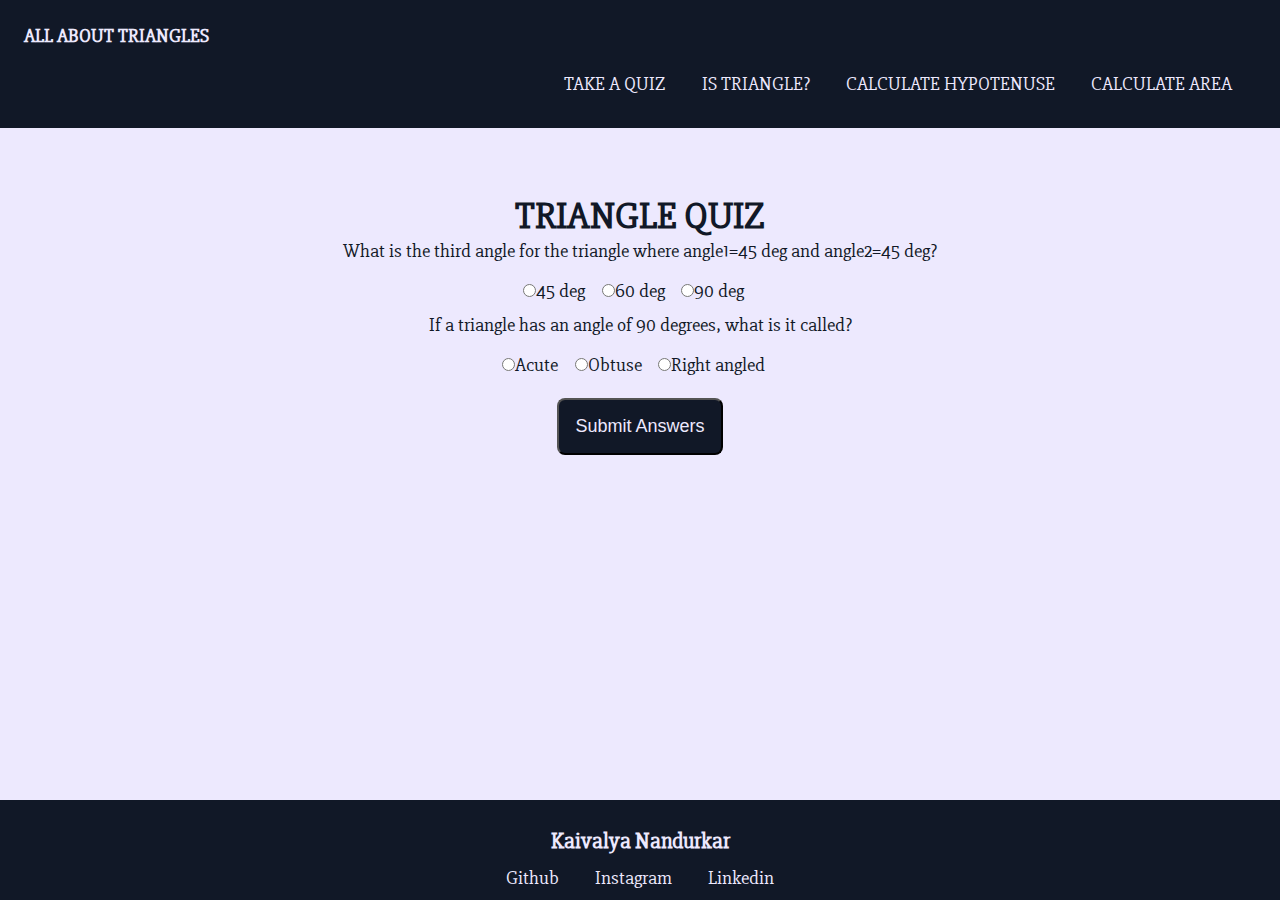
==== index.html @ ecbed1bb "docs: changed file name" ====
<!DOCTYPE html>
<html lang="en">
<head>
    <meta charset="UTF-8">
    <meta http-equiv="X-UA-Compatible" content="IE=edge">
    <meta name="viewport" content="width=device-width, initial-scale=1.0">
    <title>Triangle Quiz</title>
    <link rel="stylesheet" href="style.css">
</head>
<body>
    <header>
        <nav class="navigation container">
            <div class = "nav-heading">ALL ABOUT TRIANGLES</div>
                <ul class="nav-pills">
                    <li class="nav-links">
                        <a class= "link " href="/index.html">TAKE A QUIZ</a>
                    </li>
                    <li class="nav-links">
                        <a class= "link " href="/istriangle.html">IS TRIANGLE?</a>
                    </li>
                    <li class="nav-links">
                        <a class= "link " href="/hypotenuse.html">CALCULATE HYPOTENUSE</a>
                    </li>
                    <li class="nav-links">
                        <a class= "link" href="/area.html">CALCULATE AREA</a>
                    </li>
                </ul>
            </div>
        </nav>  
    </header>
    <main>
    <h1>TRIANGLE QUIZ</h1>
    <form class="quiz-form">
        <div class="question-container">
            <p>What is the third angle for the triangle where angle1=45 deg and angle2=45 deg?</p>
           <label><input type="radio" name="question1" value="45 deg">45 deg</label>
           <label><input type="radio" name="question1" value="60 deg">60 deg</label>
           <label><input type="radio" name="question1" value="90 deg">90 deg</label>
        </div>
       

        <div class="question-container">
            <p>If a triangle has an angle of 90 degrees, what is it called?</p>
           <label><input type="radio" name="question2" value="Acute">Acute</label>
           <label><input type="radio" name="question2" value="Obtuse">Obtuse</label>
           <label><input type="radio" name="question2" value="Right angled">Right angled</label>
        </div>
         </form>
         <button id="submit-answer-btn">Submit Answers</button> 
         <div id="output"></div>
        </main>




         <footer>
            <h3 class=" footer-heading">Kaivalya Nandurkar</h3>
            <ul>
                <li class="footer-links">
                    <a class="link" href="https://github.com/kaivalyanandurkar" target="_blank">Github</a>
                </li>
                <li class ="footer-links">
                   <a class="link" href="https://www.instagram.com/kaivalya_121/?utm_medium=copy_link_" target="_blank">Instagram</a>
               </li>
               <li class = "footer-links">
                   <a class="link" href="https://www.linkedin.com/in/kaivalya-nandurkar-5a5597192" target="_blank">Linkedin</a>
               </li>
            </ul>
        </footer>



    <script src="quiz.js"></script>
    
</body>
</html>
---- style.css ----
@import url('https://fonts.googleapis.com/css2?family=Slabo+27px&display=swap');

:root {
    --primary-color:#EDE9FE;
    --secondary-color: #111827
}

* {
    margin: 0;
    padding: 0;
    box-sizing: border-box;
    
}

body {
    background-color: var(--primary-color);
    color:#111827;
    font-family: 'Slabo 27px', serif;
    font-size: 1.2rem;
    font-weight: 100;
    color:var(--secondary-color);
}

nav {
    background-color: var(--secondary-color);
    padding: 1rem;
}
.nav-pills {
    text-align: right;
    padding: 1rem;
}
.nav-heading {
    color: var(--primary-color);
    text-align: left;
    padding: 0.5rem;
    font-weight: bold;

}

.nav-links , .footer-links {
    display: inline;
    margin: 1rem;
  
}

.link {
    color:var(--primary-color);
    text-decoration: none;
  
}
 
main {
    text-align: center;
    margin: auto;
    max-width: 80%;
    margin-top:4rem;
}
 h1{
     margin-top: 2rem;
     text-align: center;
 }

.quiz-triangle {
    margin-top: 2rem;
}
.quiz-container{
    margin-bottom: 2rem;
}

p {
    color:var(--secondary-color);
    margin-bottom: 1rem;
}
button {
    background-color: var(--secondary-color);
    color: var(--primary-color);
    border-radius: 00.5rem;
    display:block;
    margin:auto;
    font-size: large;
    margin-top:0.7rem;
    padding: 1rem;

}
label{
    color:var(--secondary-color);
    margin-right:0.8rem;
    
}
.question{
    font-weight: 600;
}
.formula{
    margin-top:0.5rem;
}
 #show-message {
  color: var(--secondary-color);   
 }
  
input{
    margin-bottom: 1rem;
}

.side-input, #angle-input, .side-input
{
    background-color: var(--primary-color);
    margin-top: 0.5rem;
    margin-bottom: 1rem;
    border-color: var(--secondary-color);
    border-radius:0.3rem;
    width: 50%;
    font-size:medium;
    padding: 0.5rem;
    border-width:0.2rem;
  
}

.label-input , .side-input{
    display: block;
    margin-top : 2rem;
    margin: auto;
   

}
 footer {
     background-color: var(--secondary-color);
     width:100%;
     text-align: center;
     margin-top: 5rem;
     padding: 1rem;
     position: absolute;
     bottom: 0;
     height: 100px;
 }

.footer-heading{
    color: var(--primary-color);
    padding: 0.7rem;
}

.side{
    margin: auto;
    display: block;
    text-align: center;
}

.formula{
   text-align: center;}

   #output{
       text-align: center;
       margin-top: 2rem;
       
      
   }
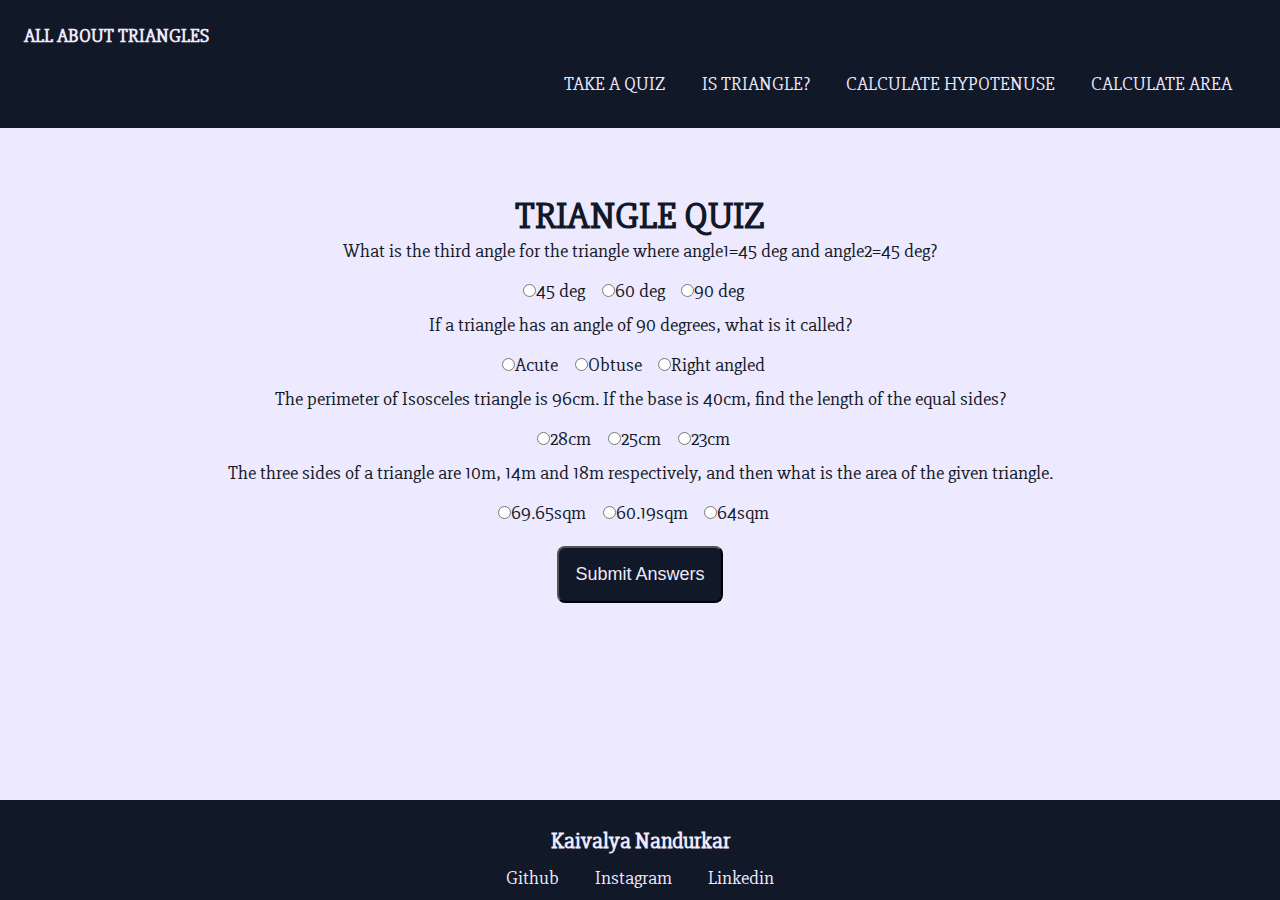
==== commit 0310a19e: "docs: added few quiz questions" ====
--- a/index.html
+++ b/index.html
@@ -45,6 +45,25 @@
            <label><input type="radio" name="question2" value="Obtuse">Obtuse</label>
            <label><input type="radio" name="question2" value="Right angled">Right angled</label>
         </div>
+
+        <div class="question-container">
+            <p>The perimeter of Isosceles triangle is 96cm. If the base is 40cm, find the length of the equal sides?</p>
+           <label><input type="radio" name="question3" value="Acute">28cm</label>
+           <label><input type="radio" name="question3" value="Obtuse">25cm</label>
+           <label><input type="radio" name="question3" value="Right angled">23cm</label>
+        </div>
+
+        <div class="question-container">
+            <p>The three sides of a triangle are 10m, 14m and 18m respectively, and then what is the area of the given triangle.</p>
+           <label><input type="radio" name="question4" value="Acute">69.65sqm</label>
+           <label><input type="radio" name="question4" value="Obtuse">60.19sqm</label>
+           <label><input type="radio" name="question4" value="Right angled">64sqm</label>
+        </div>
+
+       
+
+        
+
          </form>
          <button id="submit-answer-btn">Submit Answers</button> 
          <div id="output"></div>
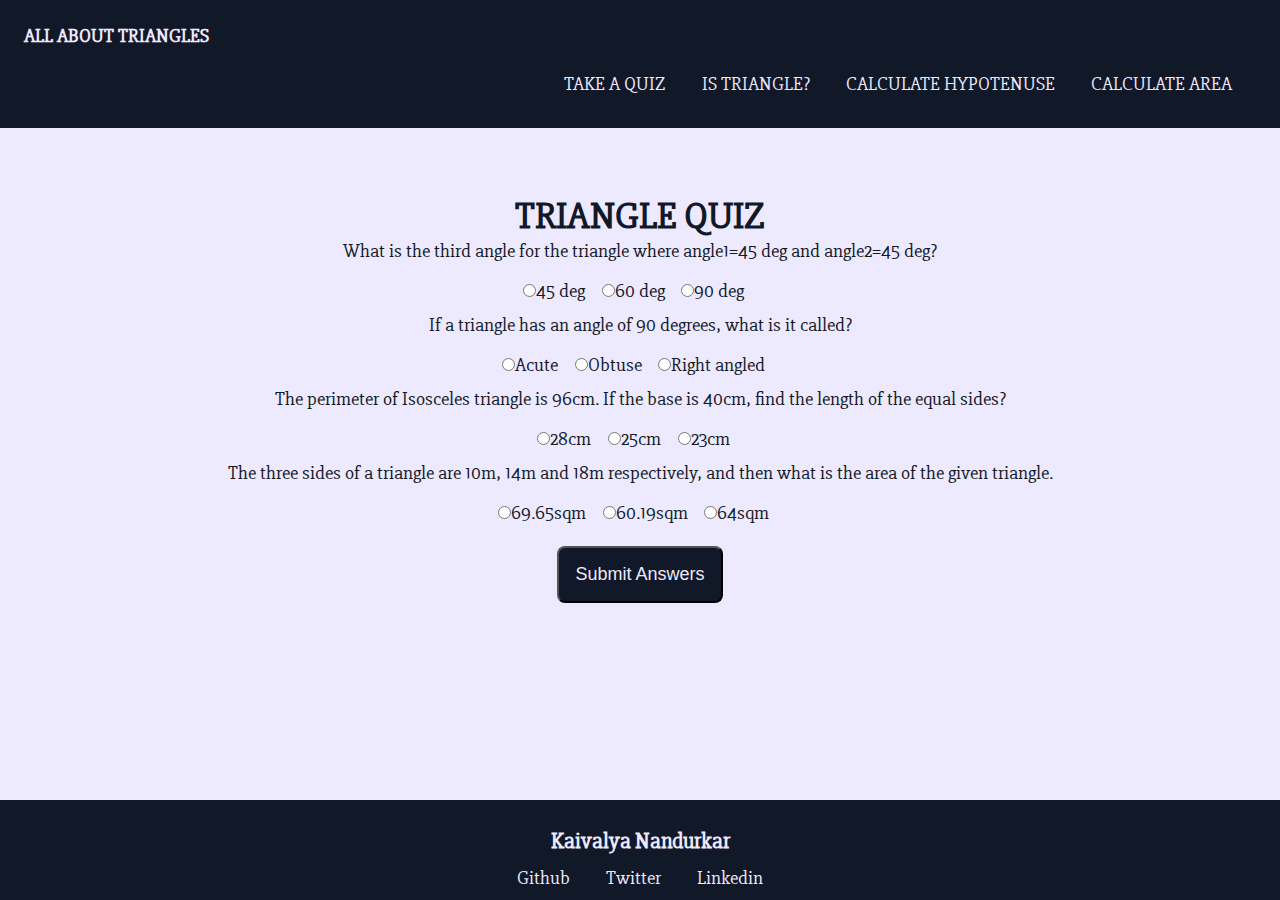
==== commit 7727b33a: "docs: added twitter account link in footer" ====
--- a/index.html
+++ b/index.html
@@ -79,7 +79,7 @@
                     <a class="link" href="https://github.com/kaivalyanandurkar" target="_blank">Github</a>
                 </li>
                 <li class ="footer-links">
-                   <a class="link" href="https://www.instagram.com/kaivalya_121/?utm_medium=copy_link_" target="_blank">Instagram</a>
+                   <a class="link" href="https://twitter.com/Kaivalya121" target="_blank">Twitter</a>
                </li>
                <li class = "footer-links">
                    <a class="link" href="https://www.linkedin.com/in/kaivalya-nandurkar-5a5597192" target="_blank">Linkedin</a>
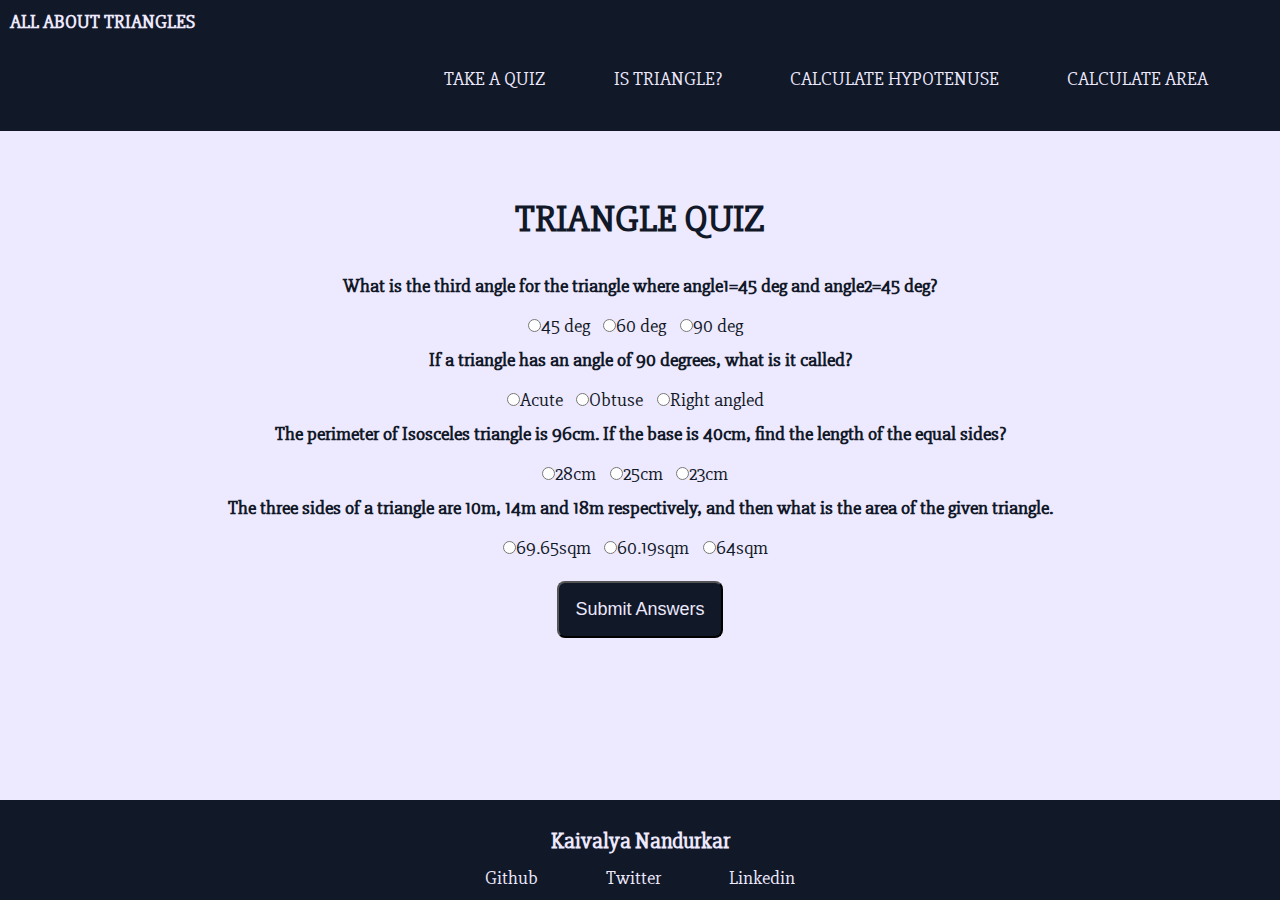
==== commit 1a067095: "style: changed few styles" ====
--- a/index.html
+++ b/index.html
@@ -29,10 +29,10 @@
         </nav>  
     </header>
     <main>
-    <h1>TRIANGLE QUIZ</h1>
+    <h1  id="head">TRIANGLE QUIZ</h1>
     <form class="quiz-form">
         <div class="question-container">
-            <p>What is the third angle for the triangle where angle1=45 deg and angle2=45 deg?</p>
+            <p class="question">What is the third angle for the triangle where angle1=45 deg and angle2=45 deg?</p>
            <label><input type="radio" name="question1" value="45 deg">45 deg</label>
            <label><input type="radio" name="question1" value="60 deg">60 deg</label>
            <label><input type="radio" name="question1" value="90 deg">90 deg</label>
@@ -40,21 +40,21 @@
        
 
         <div class="question-container">
-            <p>If a triangle has an angle of 90 degrees, what is it called?</p>
+            <p class="question">If a triangle has an angle of 90 degrees, what is it called?</p>
            <label><input type="radio" name="question2" value="Acute">Acute</label>
            <label><input type="radio" name="question2" value="Obtuse">Obtuse</label>
            <label><input type="radio" name="question2" value="Right angled">Right angled</label>
         </div>
 
         <div class="question-container">
-            <p>The perimeter of Isosceles triangle is 96cm. If the base is 40cm, find the length of the equal sides?</p>
+            <p class="question">The perimeter of Isosceles triangle is 96cm. If the base is 40cm, find the length of the equal sides?</p>
            <label><input type="radio" name="question3" value="Acute">28cm</label>
            <label><input type="radio" name="question3" value="Obtuse">25cm</label>
            <label><input type="radio" name="question3" value="Right angled">23cm</label>
         </div>
 
         <div class="question-container">
-            <p>The three sides of a triangle are 10m, 14m and 18m respectively, and then what is the area of the given triangle.</p>
+            <p class="question">The three sides of a triangle are 10m, 14m and 18m respectively, and then what is the area of the given triangle.</p>
            <label><input type="radio" name="question4" value="Acute">69.65sqm</label>
            <label><input type="radio" name="question4" value="Obtuse">60.19sqm</label>
            <label><input type="radio" name="question4" value="Right angled">64sqm</label>
--- a/style.css
+++ b/style.css
@@ -21,25 +21,29 @@
     color:var(--secondary-color);
 }
 
+#head{
+    margin-bottom: 2rem;
+}
+
 nav {
     background-color: var(--secondary-color);
-    padding: 1rem;
+    padding: 0.5rem;
 }
 .nav-pills {
     text-align: right;
-    padding: 1rem;
+    padding: 2rem;
 }
 .nav-heading {
     color: var(--primary-color);
     text-align: left;
-    padding: 0.5rem;
+    padding: 0.1rem;
     font-weight: bold;
 
 }
 
 .nav-links , .footer-links {
     display: inline;
-    margin: 1rem;
+    margin: 2rem;
   
 }
 
@@ -64,7 +68,7 @@
     margin-top: 2rem;
 }
 .quiz-container{
-    margin-bottom: 2rem;
+    margin-bottom: 7rem;
 }
 
 p {
@@ -84,11 +88,11 @@
 }
 label{
     color:var(--secondary-color);
-    margin-right:0.8rem;
+    margin-right:0.6rem;
     
 }
 .question{
-    font-weight: 600;
+    font-weight: 800;
 }
 .formula{
     margin-top:0.5rem;
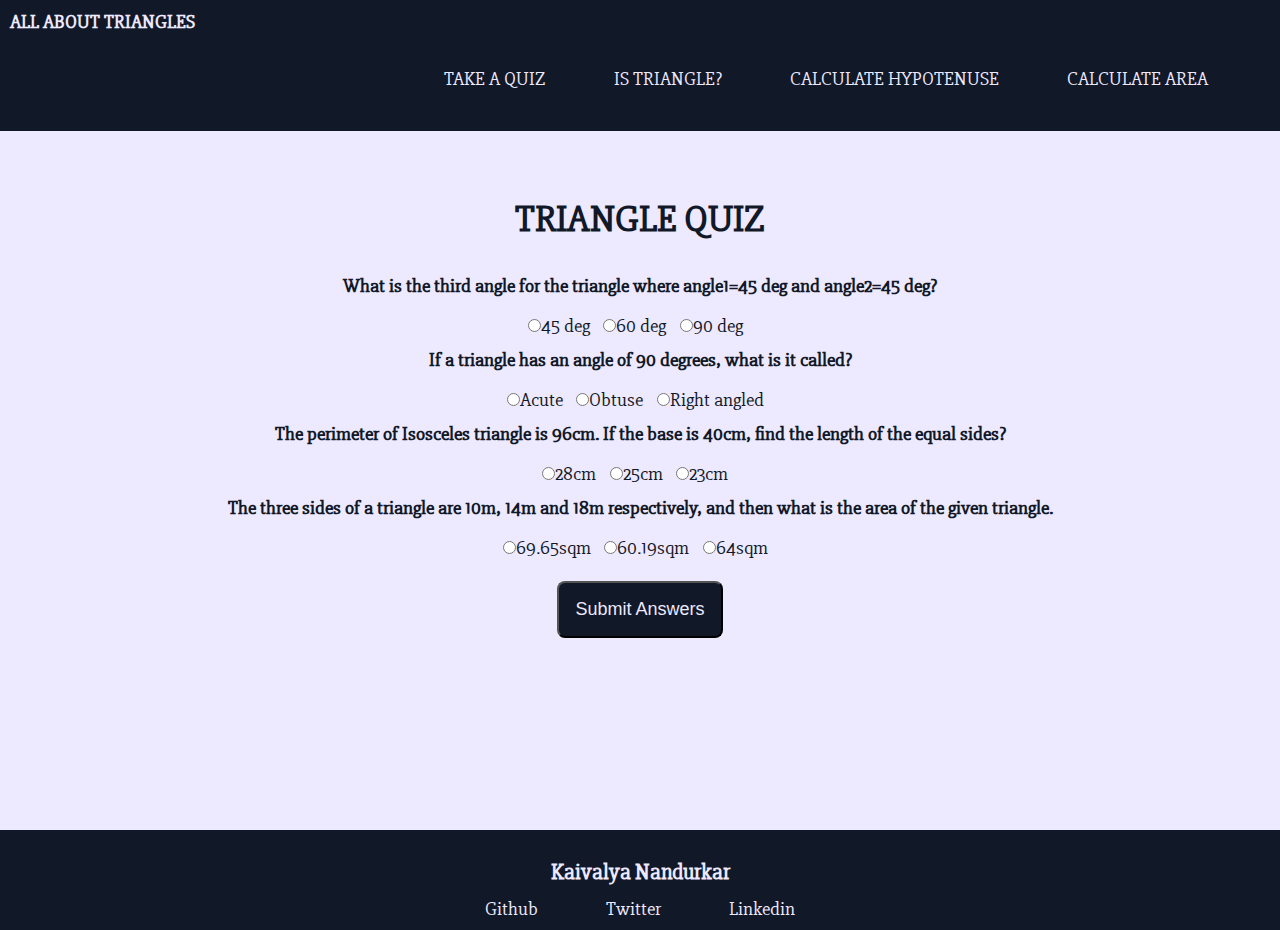
==== commit 8b6885c1: "style: footer margin changed" ====
--- a/index.html
+++ b/index.html
@@ -60,11 +60,7 @@
            <label><input type="radio" name="question4" value="Right angled">64sqm</label>
         </div>
 
-       
-
-        
-
-         </form>
+       </form>
          <button id="submit-answer-btn">Submit Answers</button> 
          <div id="output"></div>
         </main>
--- a/style.css
+++ b/style.css
@@ -130,11 +130,11 @@
      background-color: var(--secondary-color);
      width:100%;
      text-align: center;
-     margin-top: 5rem;
+     margin-top: 10rem;
      padding: 1rem;
      position: absolute;
-     bottom: 0;
      height: 100px;
+    
  }
 
 .footer-heading{
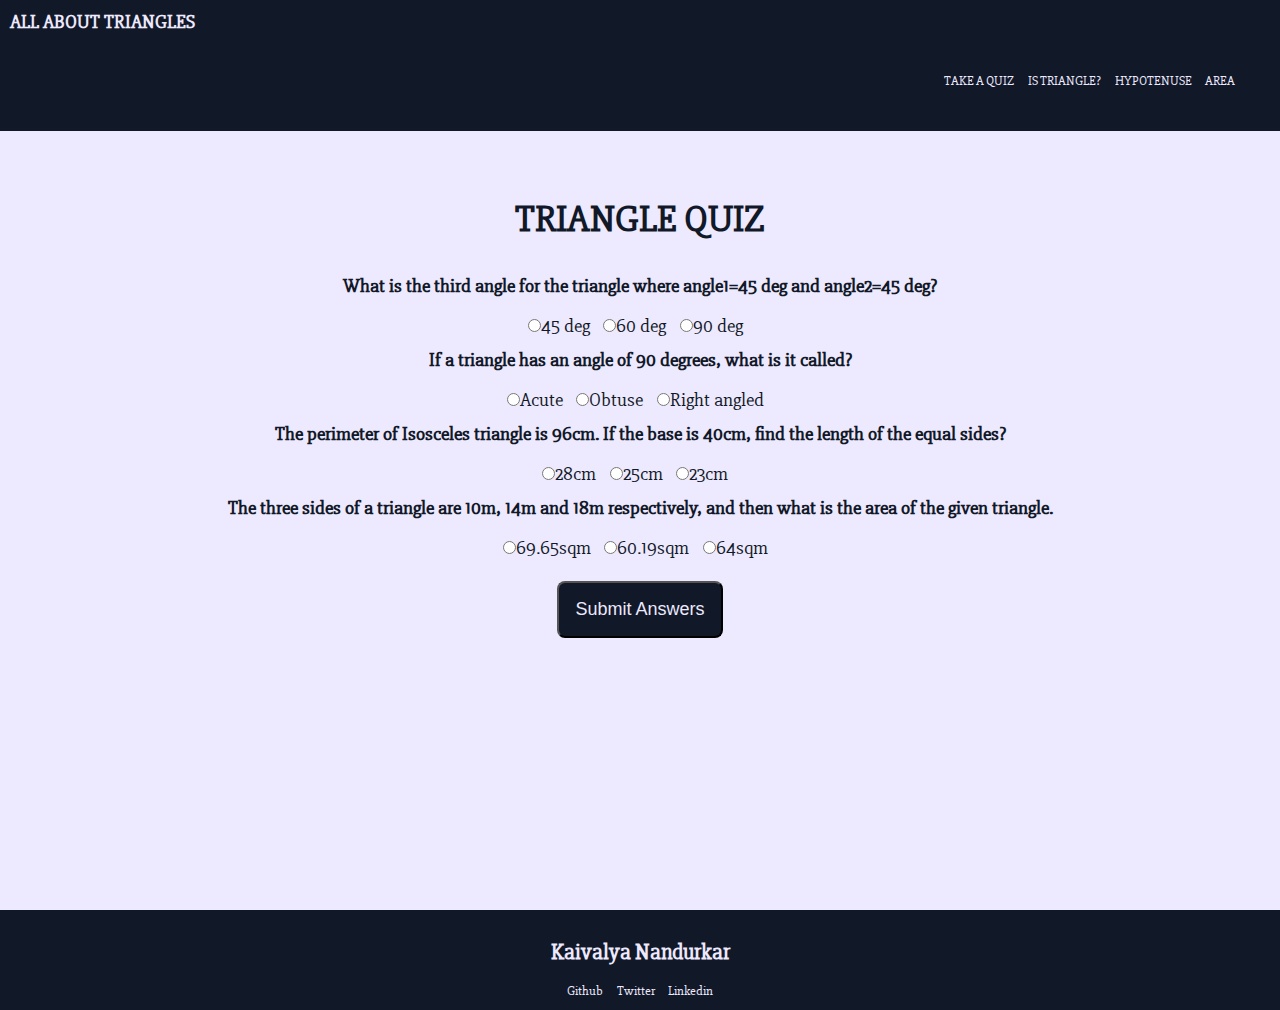
==== commit 3cb5c4c3: "style: header links style changed" ====
--- a/index.html
+++ b/index.html
@@ -19,10 +19,10 @@
                         <a class= "link " href="/istriangle.html">IS TRIANGLE?</a>
                     </li>
                     <li class="nav-links">
-                        <a class= "link " href="/hypotenuse.html">CALCULATE HYPOTENUSE</a>
+                        <a class= "link " href="/hypotenuse.html">HYPOTENUSE</a>
                     </li>
                     <li class="nav-links">
-                        <a class= "link" href="/area.html">CALCULATE AREA</a>
+                        <a class= "link" href="/area.html">AREA</a>
                     </li>
                 </ul>
             </div>
--- a/style.css
+++ b/style.css
@@ -43,13 +43,14 @@
 
 .nav-links , .footer-links {
     display: inline;
-    margin: 2rem;
+    margin: 0.3rem;
   
 }
 
 .link {
     color:var(--primary-color);
     text-decoration: none;
+    font-size: small;
   
 }
  
@@ -130,7 +131,7 @@
      background-color: var(--secondary-color);
      width:100%;
      text-align: center;
-     margin-top: 10rem;
+     margin-top: 15rem;
      padding: 1rem;
      position: absolute;
      height: 100px;
@@ -157,3 +158,5 @@
        
       
    }
+
+   